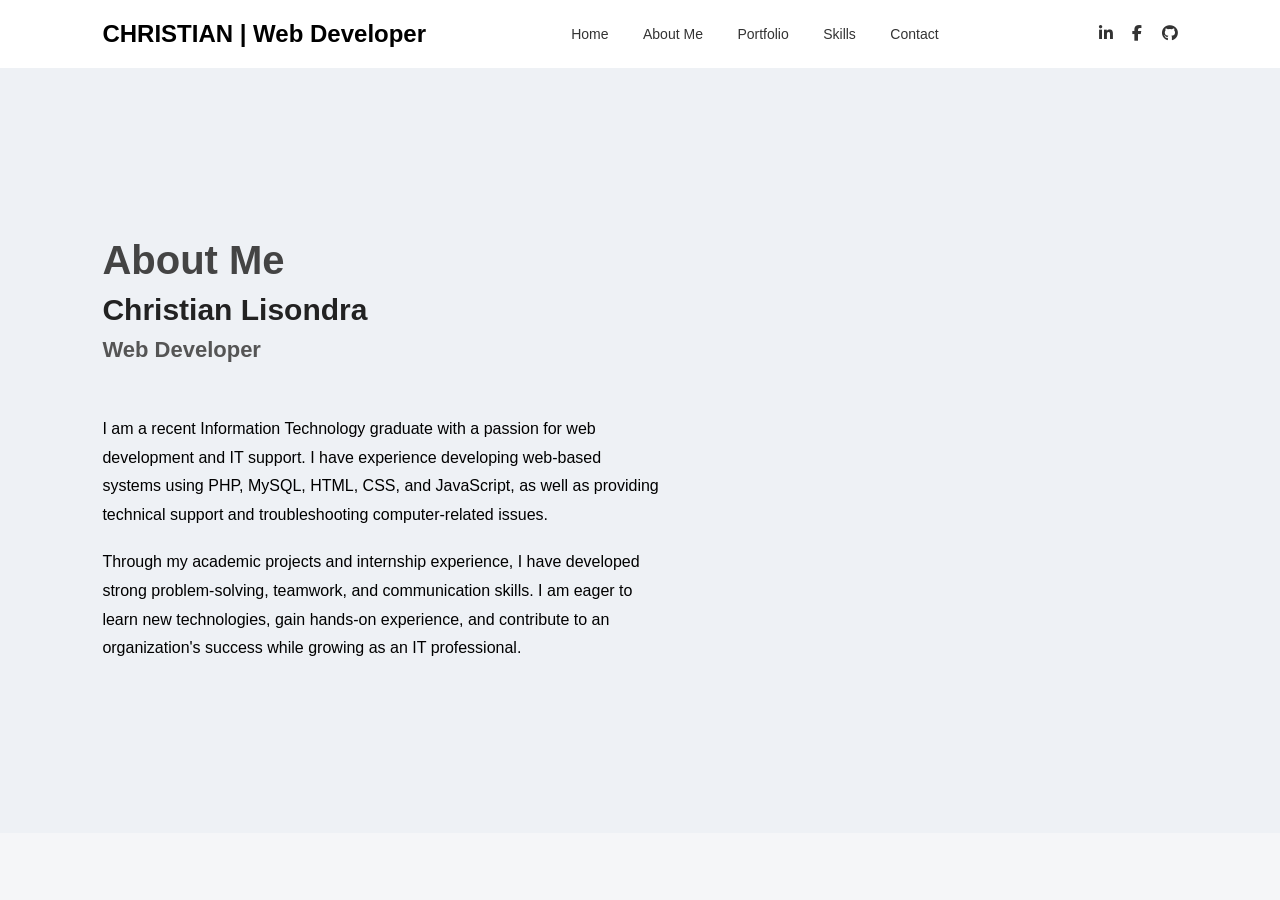
==== aboutme.html @ c082abeb "Rename aboutme.php to aboutme.html" ====
<!DOCTYPE html>
<html lang="en">
<head>
	<meta charset="UTF-8">
	<meta name="viewport" content="width=device-width, initial-scale=1.0">
	<title>About Me | Christian Lisondra</title>

	<link rel="stylesheet" href="style.css?v=2">
	<link rel="stylesheet" href="https://cdnjs.cloudflare.com/ajax/libs/font-awesome/6.5.1/css/all.min.css">
</head>
<body>

	<header>
		<div class="logo">CHRISTIAN | Web Developer</div>

		<nav>
			<a href="index.php">Home</a>
			<a href="aboutme.php">About Me</a>
			<a href="portfolio.php">Portfolio</a>
			<a href="skills.php">Skills</a>
			<a href="contact.php">Contact</a>
		</nav>

		<div class="social-icons">
			<a href="https://www.linkedin.com/in/christian-lisondra-794186356/"><i class="fab fa-linkedin-in"></i></a>
			<a href="https://www.facebook.com/christian.lisondra.2025"><i class="fab fa-facebook-f"></i></a>
			<a href="https://github.com/282003christian"><i class="fab fa-github"></i></a>
		</div>
	</header>

	<section class="hero">
		<div class="hero-text">
			<h3>About Me</h3>
			<h1>Christian Lisondra</h1>
			<h2>Web Developer</h2>

			<div class="section-content">
				<p>I am a recent Information Technology graduate with a passion for web development and IT support. I have experience developing web-based systems using PHP, MySQL, HTML, CSS, and JavaScript, as well as providing technical support and troubleshooting computer-related issues.</p>
				<p>Through my academic projects and internship experience, I have developed strong problem-solving, teamwork, and communication skills. I am eager to learn new technologies, gain hands-on experience, and contribute to an organization's success while growing as an IT professional.</p>
			</div>
		</div>
	</section>

</body>
</html>
---- style.css ----
*{
    margin:0;
    padding:0;
    box-sizing:border-box;
    font-family:Arial, sans-serif;
}

body{
    background:#f5f6f8;
}

/* Navigation */
header{
    display:flex;
    justify-content:space-between;
    align-items:center;
    padding:20px 8%;
    background:white;
}

.logo{
    font-size:24px;
    font-weight:bold;
}

nav a{
    text-decoration:none;
    color:#333;
    margin:0 15px;
    font-size:14px;
}

.social-icons a{
    color:#333;
    margin-left:15px;
}

/* Hero */
.hero{
    display:flex;
    align-items:center;
    justify-content:space-between;
    min-height:85vh;
    padding:0 8%;
    background:#eef1f5;
}

.hero-text{
    flex:1;
    display:flex;
    flex-direction:column;
    justify-content:center;
    max-width:560px;
    margin-right:64px;
}

.hero-text h3{
    font-size:40px;
    color:#444;
}

.hero-text h1{
    font-size:30px;
    color:#222;
    margin:10px 0;
}

.hero-text h2{
    font-size:22px;
    color:#555;
    margin-bottom:30px;
}

.section-content{
    margin-top:22px;
    display:flex;
    flex-direction:column;
    gap:18px;
    line-height:1.8;
    max-width:720px;
}

/* Transparent container for hero text + button */
.hero-box{
    background: rgba(255,255,255,0.65);
    padding:22px 28px;
    border-radius:10px;
    display:inline-block;
    text-align:center;
    box-shadow: 0 4px 20px rgba(0,0,0,0.06);
    backdrop-filter: blur(4px);
}

.skill-list{
    display:grid;
    gap:20px;
    margin-top:30px;
}

.skill-card h3{
    font-size:20px;
    color:#333;
    line-height:1.3;
}

/* Portfolio project titles: make them match other section sizes */
.portfolio-grid .portfolio-card h3{
    font-size:22px;
    color:#333;
    line-height:1.2;
    margin-bottom:6px;
}

.btn{
    text-decoration:none;
    background:#222;
    color:white;
    padding:12px 30px;
    border-radius:5px;
    transition:0.3s;
    display:inline-block;
    width:fit-content;      /* Add this */
    align-self:flex-start;  /* Add this */
}

.btn:hover{
    background:#444;
}

.hero-image{
    flex:1;
    text-align:center;
}

.hero-image img{
    max-width:450px;
    width:100%;
}
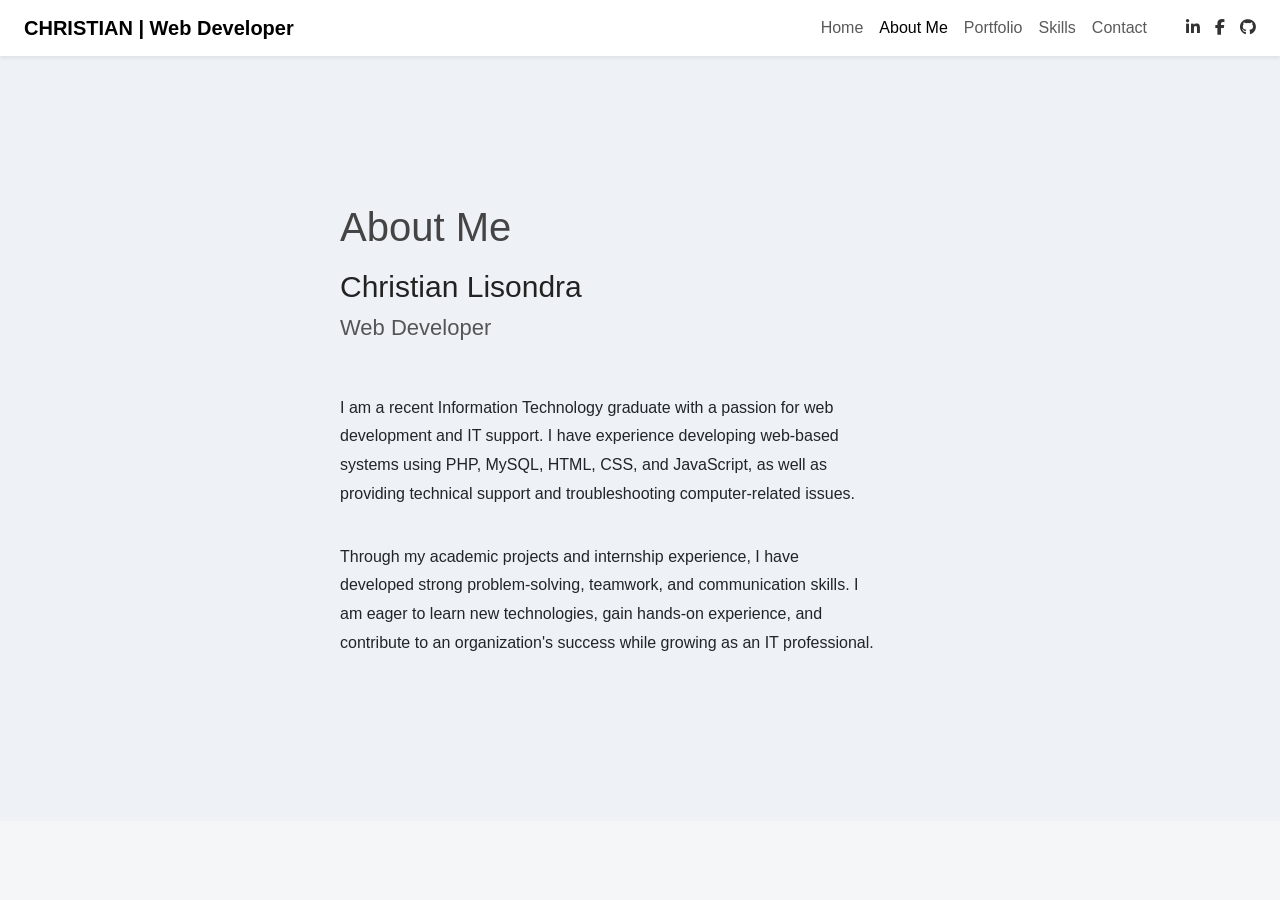
==== commit cd961d6f: "Update aboutme.html" ====
--- a/aboutme.html
+++ b/aboutme.html
@@ -5,41 +5,52 @@
 	<meta name="viewport" content="width=device-width, initial-scale=1.0">
 	<title>About Me | Christian Lisondra</title>
 
+	<link href="https://cdn.jsdelivr.net/npm/bootstrap@5.3.3/dist/css/bootstrap.min.css" rel="stylesheet">
 	<link rel="stylesheet" href="style.css?v=2">
 	<link rel="stylesheet" href="https://cdnjs.cloudflare.com/ajax/libs/font-awesome/6.5.1/css/all.min.css">
 </head>
 <body>
 
-	<header>
-		<div class="logo">CHRISTIAN | Web Developer</div>
-
-		<nav>
-			<a href="index.php">Home</a>
-			<a href="aboutme.php">About Me</a>
-			<a href="portfolio.php">Portfolio</a>
-			<a href="skills.php">Skills</a>
-			<a href="contact.php">Contact</a>
-		</nav>
-
-		<div class="social-icons">
-			<a href="https://www.linkedin.com/in/christian-lisondra-794186356/"><i class="fab fa-linkedin-in"></i></a>
-			<a href="https://www.facebook.com/christian.lisondra.2025"><i class="fab fa-facebook-f"></i></a>
-			<a href="https://github.com/282003christian"><i class="fab fa-github"></i></a>
+	<header class="navbar navbar-expand-lg navbar-light bg-white shadow-sm">
+		<div class="container-fluid px-4">
+			<a class="navbar-brand fw-bold" href="index.html">CHRISTIAN | Web Developer</a>
+			<button class="navbar-toggler" type="button" data-bs-toggle="collapse" data-bs-target="#navbarNav" aria-controls="navbarNav" aria-expanded="false" aria-label="Toggle navigation">
+				<span class="navbar-toggler-icon"></span>
+			</button>
+			<div class="collapse navbar-collapse" id="navbarNav">
+				<ul class="navbar-nav ms-auto mb-2 mb-lg-0">
+					<li class="nav-item"><a class="nav-link" href="index.html">Home</a></li>
+					<li class="nav-item"><a class="nav-link active" aria-current="page" href="aboutme.html">About Me</a></li>
+					<li class="nav-item"><a class="nav-link" href="portfolio.html">Portfolio</a></li>
+					<li class="nav-item"><a class="nav-link" href="skills.html">Skills</a></li>
+					<li class="nav-item"><a class="nav-link" href="contact.html">Contact</a></li>
+				</ul>
+				<div class="d-flex social-icons ms-lg-3">
+					<a href="https://www.linkedin.com/in/christian-lisondra-794186356/" class="nav-link p-0"><i class="fab fa-linkedin-in"></i></a>
+					<a href="https://www.facebook.com/christian.lisondra.2025" class="nav-link p-0"><i class="fab fa-facebook-f"></i></a>
+					<a href="https://github.com/282003christian" class="nav-link p-0"><i class="fab fa-github"></i></a>
+				</div>
+			</div>
 		</div>
 	</header>
 
-	<section class="hero">
-		<div class="hero-text">
-			<h3>About Me</h3>
-			<h1>Christian Lisondra</h1>
-			<h2>Web Developer</h2>
+	<section class="hero py-5">
+		<div class="container">
+			<div class="row justify-content-center">
+				<div class="col-lg-8 hero-text">
+					<h3>About Me</h3>
+					<h1>Christian Lisondra</h1>
+					<h2>Web Developer</h2>
 
-			<div class="section-content">
-				<p>I am a recent Information Technology graduate with a passion for web development and IT support. I have experience developing web-based systems using PHP, MySQL, HTML, CSS, and JavaScript, as well as providing technical support and troubleshooting computer-related issues.</p>
-				<p>Through my academic projects and internship experience, I have developed strong problem-solving, teamwork, and communication skills. I am eager to learn new technologies, gain hands-on experience, and contribute to an organization's success while growing as an IT professional.</p>
+					<div class="section-content">
+						<p>I am a recent Information Technology graduate with a passion for web development and IT support. I have experience developing web-based systems using PHP, MySQL, HTML, CSS, and JavaScript, as well as providing technical support and troubleshooting computer-related issues.</p>
+						<p>Through my academic projects and internship experience, I have developed strong problem-solving, teamwork, and communication skills. I am eager to learn new technologies, gain hands-on experience, and contribute to an organization's success while growing as an IT professional.</p>
+					</div>
+				</div>
 			</div>
 		</div>
 	</section>
 
+	<script src="https://cdn.jsdelivr.net/npm/bootstrap@5.3.3/dist/js/bootstrap.bundle.min.js"></script>
 </body>
 </html>
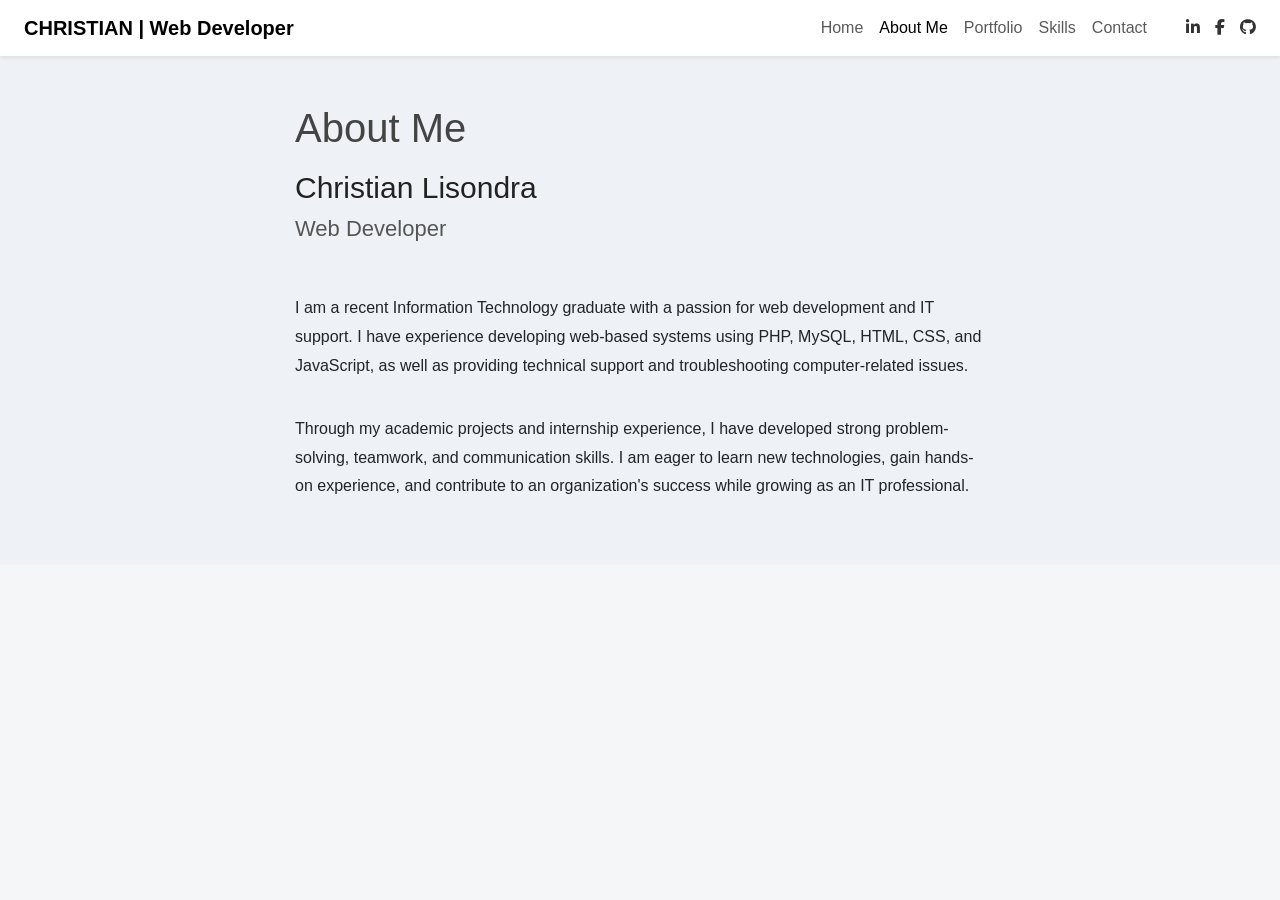
==== commit ceca66a3: "Update aboutme.html" ====
--- a/aboutme.html
+++ b/aboutme.html
@@ -14,7 +14,7 @@
 	<header class="navbar navbar-expand-lg navbar-light bg-white shadow-sm">
 		<div class="container-fluid px-4">
 			<a class="navbar-brand fw-bold" href="index.html">CHRISTIAN | Web Developer</a>
-			<button class="navbar-toggler" type="button" data-bs-toggle="collapse" data-bs-target="#navbarNav" aria-controls="navbarNav" aria-expanded="false" aria-label="Toggle navigation">
+			<button class="navbar-toggler ms-auto" type="button" data-bs-toggle="collapse" data-bs-target="#navbarNav" aria-controls="navbarNav" aria-expanded="false" aria-label="Toggle navigation">
 				<span class="navbar-toggler-icon"></span>
 			</button>
 			<div class="collapse navbar-collapse" id="navbarNav">
@@ -54,3 +54,4 @@
 	<script src="https://cdn.jsdelivr.net/npm/bootstrap@5.3.3/dist/js/bootstrap.bundle.min.js"></script>
 </body>
 </html>
+
--- a/style.css
+++ b/style.css
@@ -11,11 +11,22 @@
 
 /* Navigation */
 header{
+    display:block;
+    background:white;
+}
+
+.hero{
+    background:#eef1f5;
+    padding:80px 0;
+}
+
+.hero-text{
     display:flex;
-    justify-content:space-between;
-    align-items:center;
-    padding:20px 8%;
-    background:white;
+    flex-direction:column;
+    justify-content:center;
+    max-width:720px;
+    margin:0 auto;
+    padding:0 15px;
 }
 
 .logo{
@@ -33,25 +44,6 @@
 .social-icons a{
     color:#333;
     margin-left:15px;
-}
-
-/* Hero */
-.hero{
-    display:flex;
-    align-items:center;
-    justify-content:space-between;
-    min-height:85vh;
-    padding:0 8%;
-    background:#eef1f5;
-}
-
-.hero-text{
-    flex:1;
-    display:flex;
-    flex-direction:column;
-    justify-content:center;
-    max-width:560px;
-    margin-right:64px;
 }
 
 .hero-text h3{
@@ -80,7 +72,6 @@
     max-width:720px;
 }
 
-/* Transparent container for hero text + button */
 .hero-box{
     background: rgba(255,255,255,0.65);
     padding:22px 28px;
@@ -103,7 +94,6 @@
     line-height:1.3;
 }
 
-/* Portfolio project titles: make them match other section sizes */
 .portfolio-grid .portfolio-card h3{
     font-size:22px;
     color:#333;
@@ -119,8 +109,8 @@
     border-radius:5px;
     transition:0.3s;
     display:inline-block;
-    width:fit-content;      /* Add this */
-    align-self:flex-start;  /* Add this */
+    width:fit-content;
+    align-self:flex-start;
 }
 
 .btn:hover{
@@ -128,11 +118,92 @@
 }
 
 .hero-image{
-    flex:1;
-    text-align:center;
+    text-align:center;
+    margin:0 auto;
 }
 
 .hero-image img{
-    max-width:450px;
+    max-width:100%;
     width:100%;
-}+}
+
+.hero-text h3{
+    font-size:40px;
+    color:#444;
+}
+
+.hero-text h1{
+    font-size:30px;
+    color:#222;
+    margin:10px 0;
+}
+
+.hero-text h2{
+    font-size:22px;
+    color:#555;
+    margin-bottom:30px;
+}
+
+.section-content{
+    margin-top:22px;
+    display:flex;
+    flex-direction:column;
+    gap:18px;
+    line-height:1.8;
+    max-width:720px;
+}
+
+.hero-box{
+    background: rgba(255,255,255,0.65);
+    padding:22px 28px;
+    border-radius:10px;
+    display:inline-block;
+    text-align:center;
+    box-shadow: 0 4px 20px rgba(0,0,0,0.06);
+    backdrop-filter: blur(4px);
+}
+
+.skill-list{
+    display:grid;
+    gap:20px;
+    margin-top:30px;
+}
+
+.skill-card h3{
+    font-size:20px;
+    color:#333;
+    line-height:1.3;
+}
+
+.portfolio-grid .portfolio-card h3{
+    font-size:22px;
+    color:#333;
+    line-height:1.2;
+    margin-bottom:6px;
+}
+
+.btn{
+    text-decoration:none;
+    background:#222;
+    color:white;
+    padding:12px 30px;
+    border-radius:5px;
+    transition:0.3s;
+    display:inline-block;
+    width:fit-content;
+    align-self:flex-start;
+}
+
+.btn:hover{
+    background:#444;
+}
+
+.hero-image{
+    text-align:center;
+    margin:0 auto;
+}
+
+.hero-image img{
+    max-width:100%;
+    width:100%;
+}
